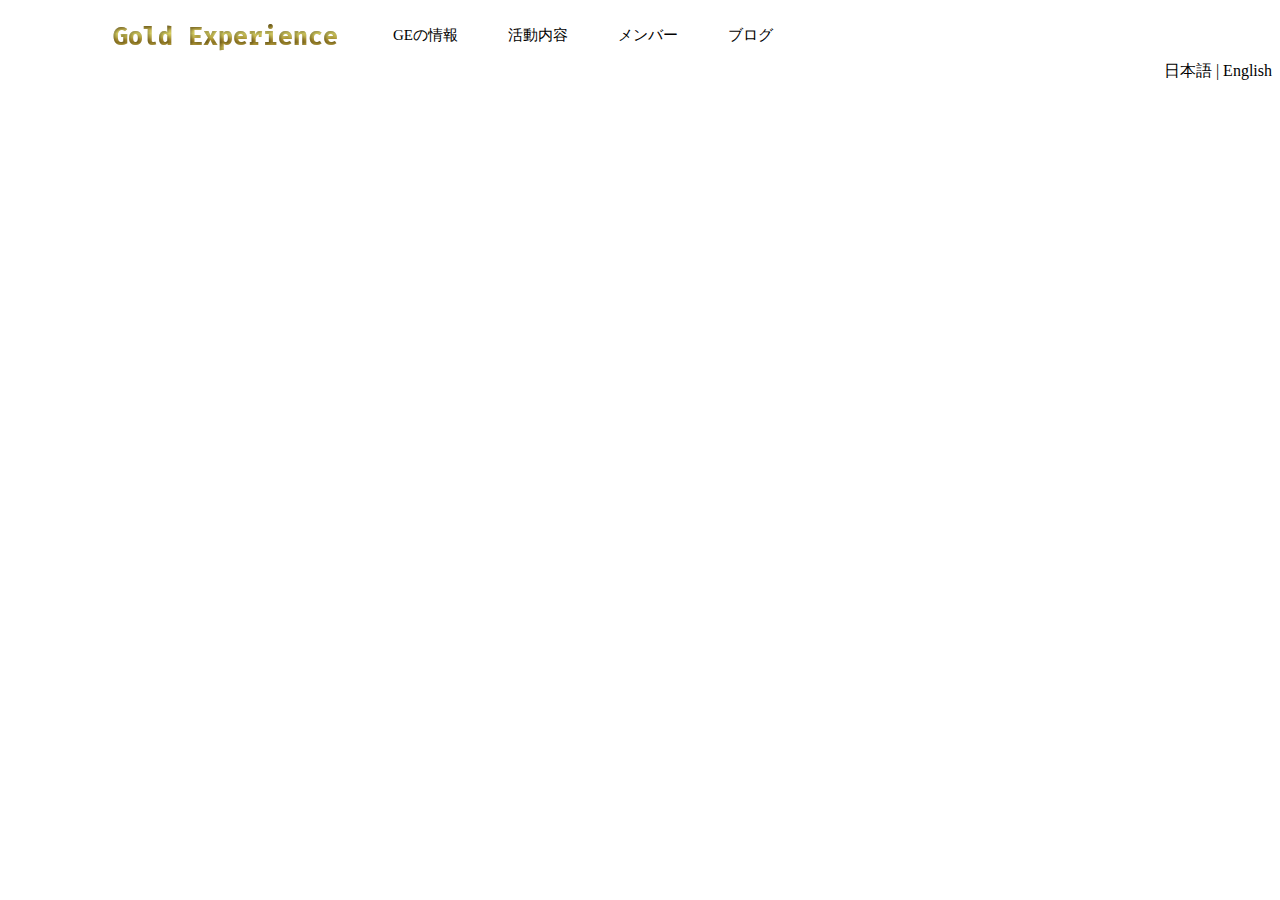
==== gang.html @ 8aa27886 "gangsite" ====
<!DOCTYPE html>
<html lang="en">
<head>
  <meta charset="UTF-8">
  <meta name="viewport" content="width=device-width, initial-scale=1.0">
  <title>Gold Experience</title>
  <link rel="stylesheet" href="./gang.css">
  <script src="./gang.js" defer></script>
</head>
<body>
  <div class="header">
    <div class="header-logo">
      <img src="GE.png" alt="logo">
    </div>
    <div>
      <ul>
        <li><a href="#">GEの情報</a></li>
        <li><a href="#">活動内容</a></li>
        <li><a href="#">メンバー</a></li>
        <li><a href="#">ブログ</a></li>
      </ul>
    </div>
    <div class="header-right">
      <a class="header-language-japanese" href="#">日本語</a>
      <span class="header-language-bar">|</span>
      <a class="header-language-english" href="#">English</a>
    </div>
  </div>
  <div class="main">
    <div class="mission-wrapper">

    </div>

    <div class="activity-wrapper">
      
    </div>

    <div class="member-wrapper">
      
    </div>

    <div class="news-wrapper">
      
    </div>
  </div>
  <div class="footer">
    <footer class="footer-left">

    </footer>
    <footer class="footer-right">

    </footer>
  </div>
</body>
</html>

<!-- <button id="button1">ボタン1</button>
<button id="button2">ボタン2</button>
<button id="button3">ボタン3</button>

<div id="res1" class="res">結果1</div>
<div id="res2" class="res">結果2</div>
<div id="res3" class="res">結果3</div>
<div id="res4" class="res">結果4</div> -->
---- gang.css ----
* {
  padding: 0;
}

.header-logo {
  float: left;
  padding-left: 100px;
}

ul {
  list-style: none;
  display: flex;

}

li {
  padding-top: 10px;
  padding-left: 50px;
  font-size: 15px;
}

a {
  text-decoration: none;
  color: black;
}

.header-right {
  float: right;

}
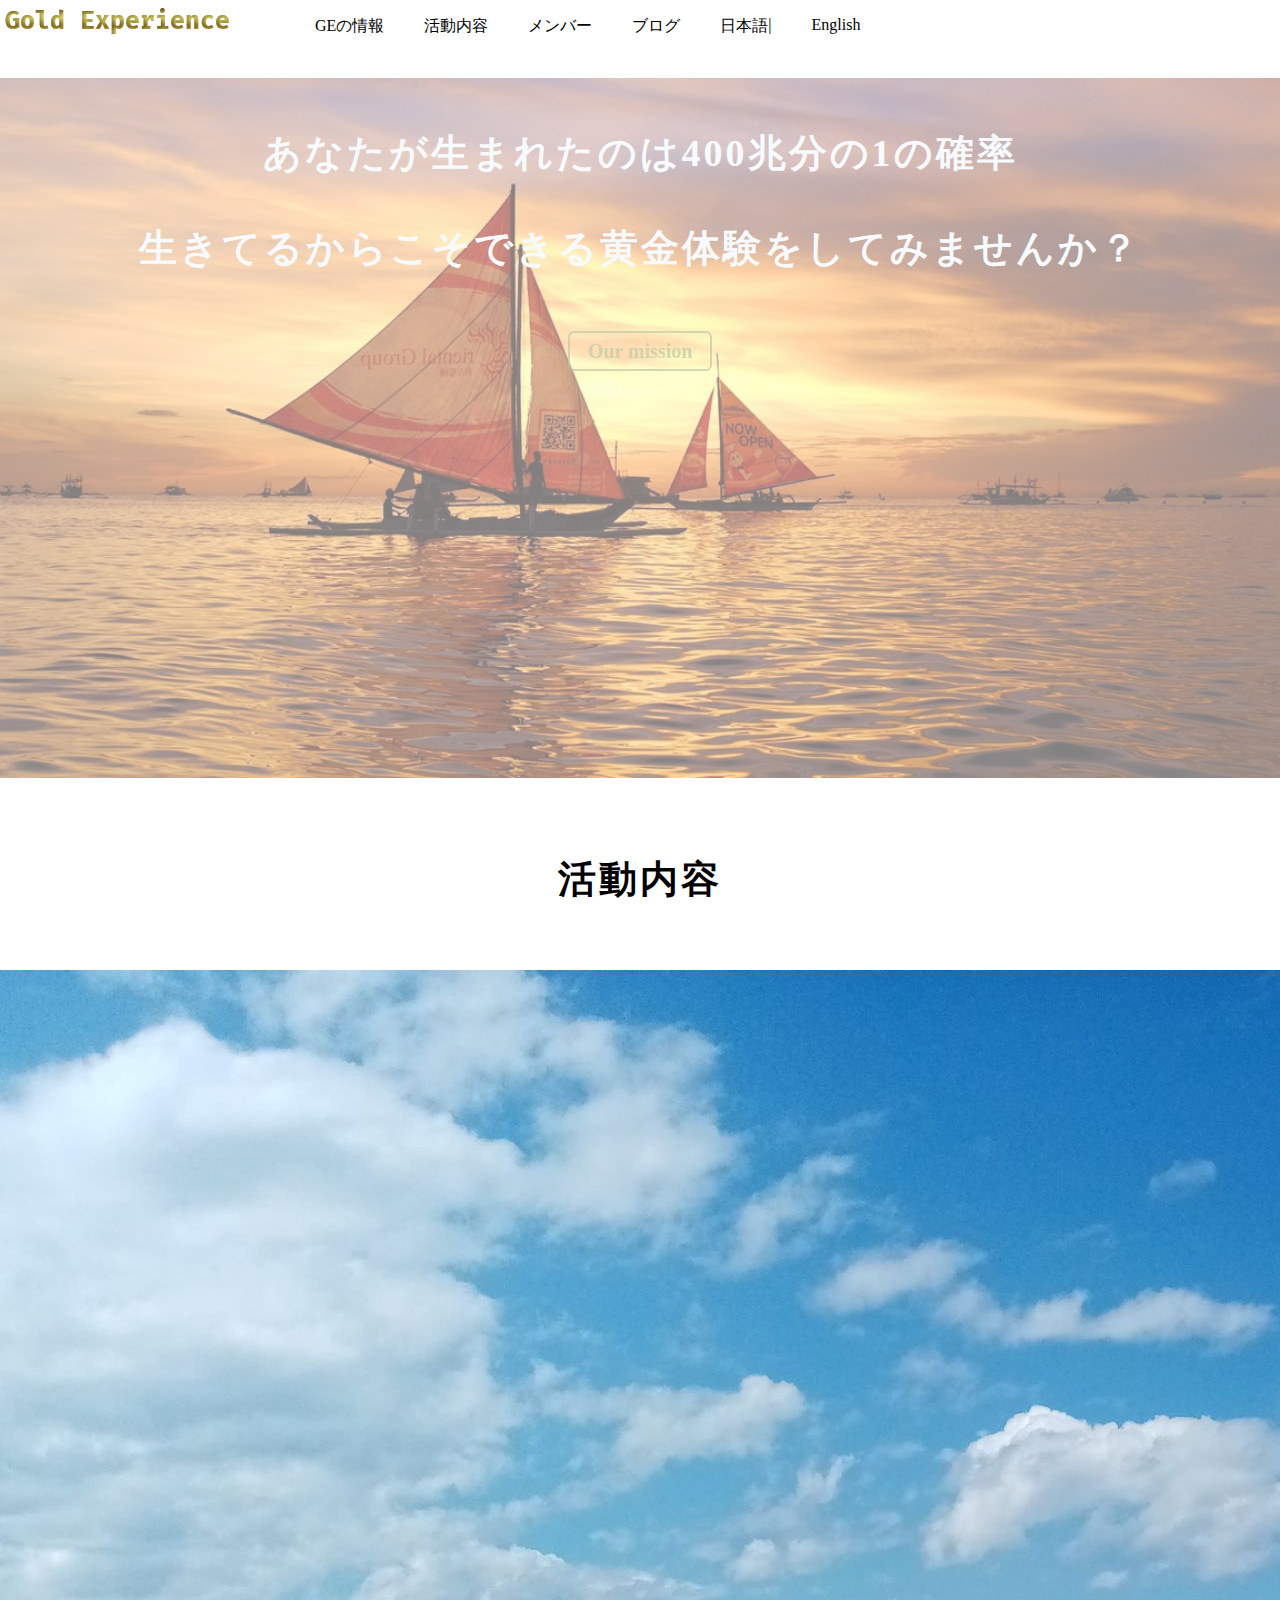
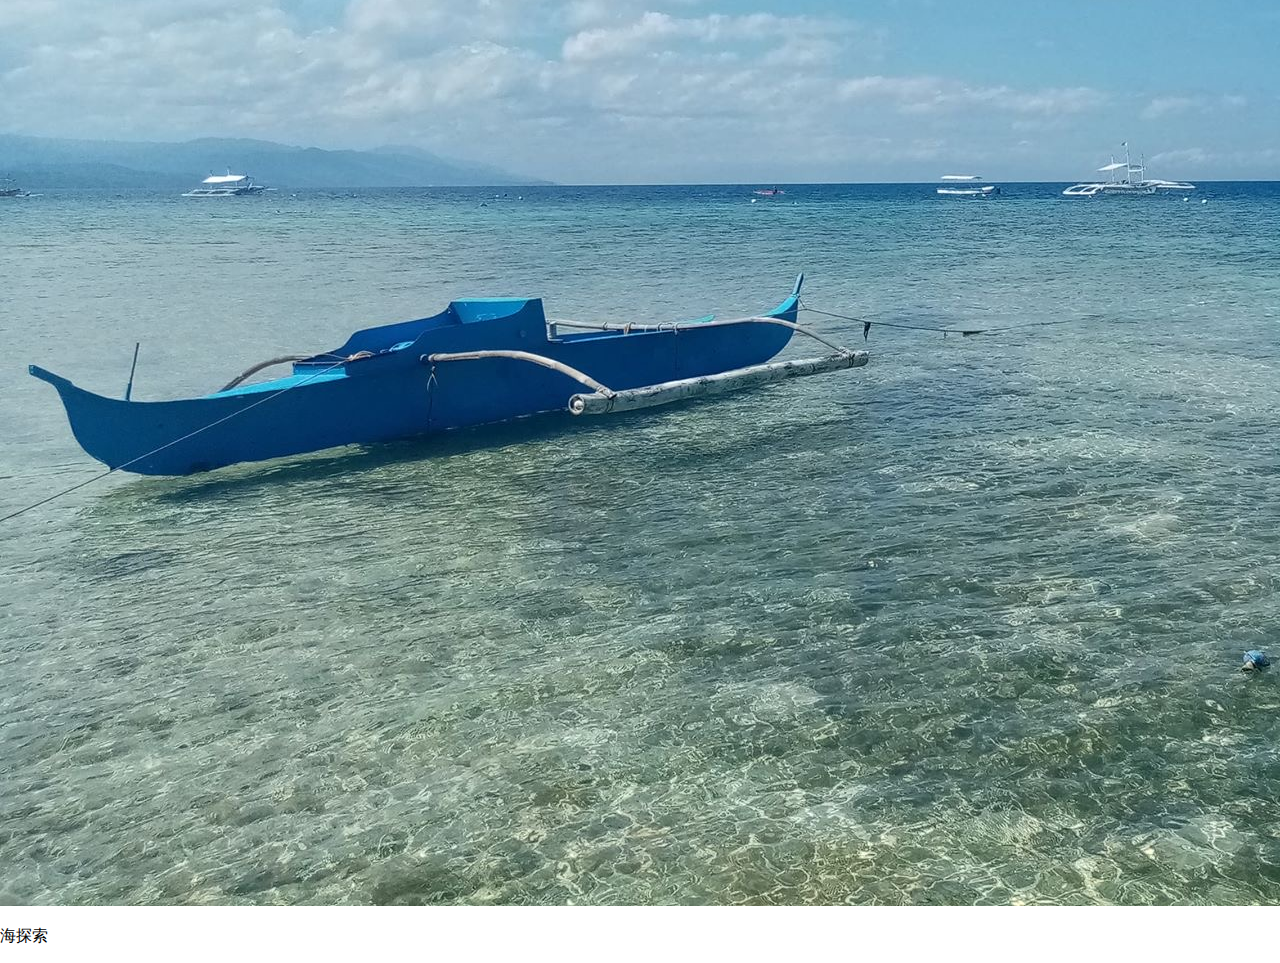
==== commit d7d9afe3: "uproad" ====
--- a/gang.html
+++ b/gang.html
@@ -18,21 +18,44 @@
         <li><a href="#">活動内容</a></li>
         <li><a href="#">メンバー</a></li>
         <li><a href="#">ブログ</a></li>
+        <a href="#">日本語</a>
+        <span>|</span>
+        <a href="#">English</a>
       </ul>
     </div>
-    <div class="header-right">
-      <a class="header-language-japanese" href="#">日本語</a>
-      <span class="header-language-bar">|</span>
-      <a class="header-language-english" href="#">English</a>
-    </div>
   </div>
+
   <div class="main">
     <div class="mission-wrapper">
-
+      <div class="conteiner">
+        <h1>あなたが生まれたのは400兆分の1の確率<br><br>生きてるからこそできる黄金体験をしてみませんか？</h1>
+        <div class="position-mission">
+          <a href="#" class="btn-mission">Our mission</a>
+        </div>
+      </div>
     </div>
 
     <div class="activity-wrapper">
-      
+      <div class="conteiner">
+        <h1>活動内容</h1>
+      </div>
+      <div class="images">
+        <div class="image">
+          <img src="moal.jpeg" alt="beach">
+          <p class="name-activity">海探索</p>
+          <p class="text-contents"></p>
+        </div>
+        <div class="image">
+          <img src="omutsu.jpeg" alt="basuket">
+          <p class="name-activity">バスケットボール</p>
+          <p class="text-contents"></p>
+        </div>
+        <div class="image">
+          <img src="uchu.jpeg" alt="uchu">
+          <p class="name-activity">宇宙探索</p>
+          <p class="text-contents"></p>
+        </div>
+      </div>
     </div>
 
     <div class="member-wrapper">
@@ -52,7 +75,8 @@
     </footer>
   </div>
 </body>
-</html>
+</html> 
+
 
 <!-- <button id="button1">ボタン1</button>
 <button id="button2">ボタン2</button>
@@ -61,4 +85,6 @@
 <div id="res1" class="res">結果1</div>
 <div id="res2" class="res">結果2</div>
 <div id="res3" class="res">結果3</div>
-<div id="res4" class="res">結果4</div> -->
+<div id="res4" class="res">結果4</div>
+
+
--- a/gang.css
+++ b/gang.css
@@ -1,5 +1,86 @@
-* {
-  padding: 0;
+body {
+  margin: 0;
+}
+
+.conteiner {
+  width: 1170px;
+  padding: 0 15px;
+  margin: 0 auto;
+  text-align: center;
+}
+
+.header {
+  display: flex;
+}
+ 
+
+.header ul {
+  list-style: none;
+  display: flex;
+
+}
+
+.header a {
+  text-decoration: none;
+  color: black;
+  padding-left: 40px;
+
+}
+
+.header-list {
+  display: flex;
+  justify-content: flex-end;
+}
+.mission-wrapper {
+  background-image: url(boracay.jpg);
+  background-size: cover;
+  height: 700px;
+  width: 100%;
+  color: aliceblue;
+  opacity: 0.5;
+  
+}
+.mission-wrapper:hover {
+  opacity: 1;
+}
+
+.conteiner h1 {
+  padding-top: 50px;
+  padding-bottom: 40px;
+  font-size: 38px;
+  letter-spacing: 3px;
+
+}
+
+.btn-mission {
+  border: 2px solid rgb(136, 148, 82);
+  text-decoration: none;
+  color: rgb(136, 148, 82);
+  border-radius: 6px;
+  padding: 7px 18px;
+  font-weight: bold;
+  font-size: 20px;
+  opacity: 0.7;
+}
+
+.btn-mission:hover {
+  opacity: 1;
+}
+
+.images {
+  display: flex;
+}
+
+main div.animal {
+  width: calc(33.3% - 10px);
+  margin: 5px;
+}
+
+
+/* -----------
+
+body {
+  margin: auto;
 }
 
 .header-logo {
@@ -25,6 +106,38 @@
 }
 
 .header-right {
-  float: right;
+  float: left;
 
-}+}
+
+.sea-image {
+  width: 100%;
+  opacity: 0.6;
+}
+
+.mission-wrapper {
+  position: relative;
+  font-size: 20px;
+  text-align: center;
+
+}
+
+.message {
+   position: absolute;
+   top: 12%;
+   width: 100%;
+   color: white;
+}
+
+.btn-mission {
+  position: absolute;
+  top:  50%;
+  width: 25%;
+}
+
+ */
+
+
+/* .sea-image:hover {
+  opacity: 1;
+} */
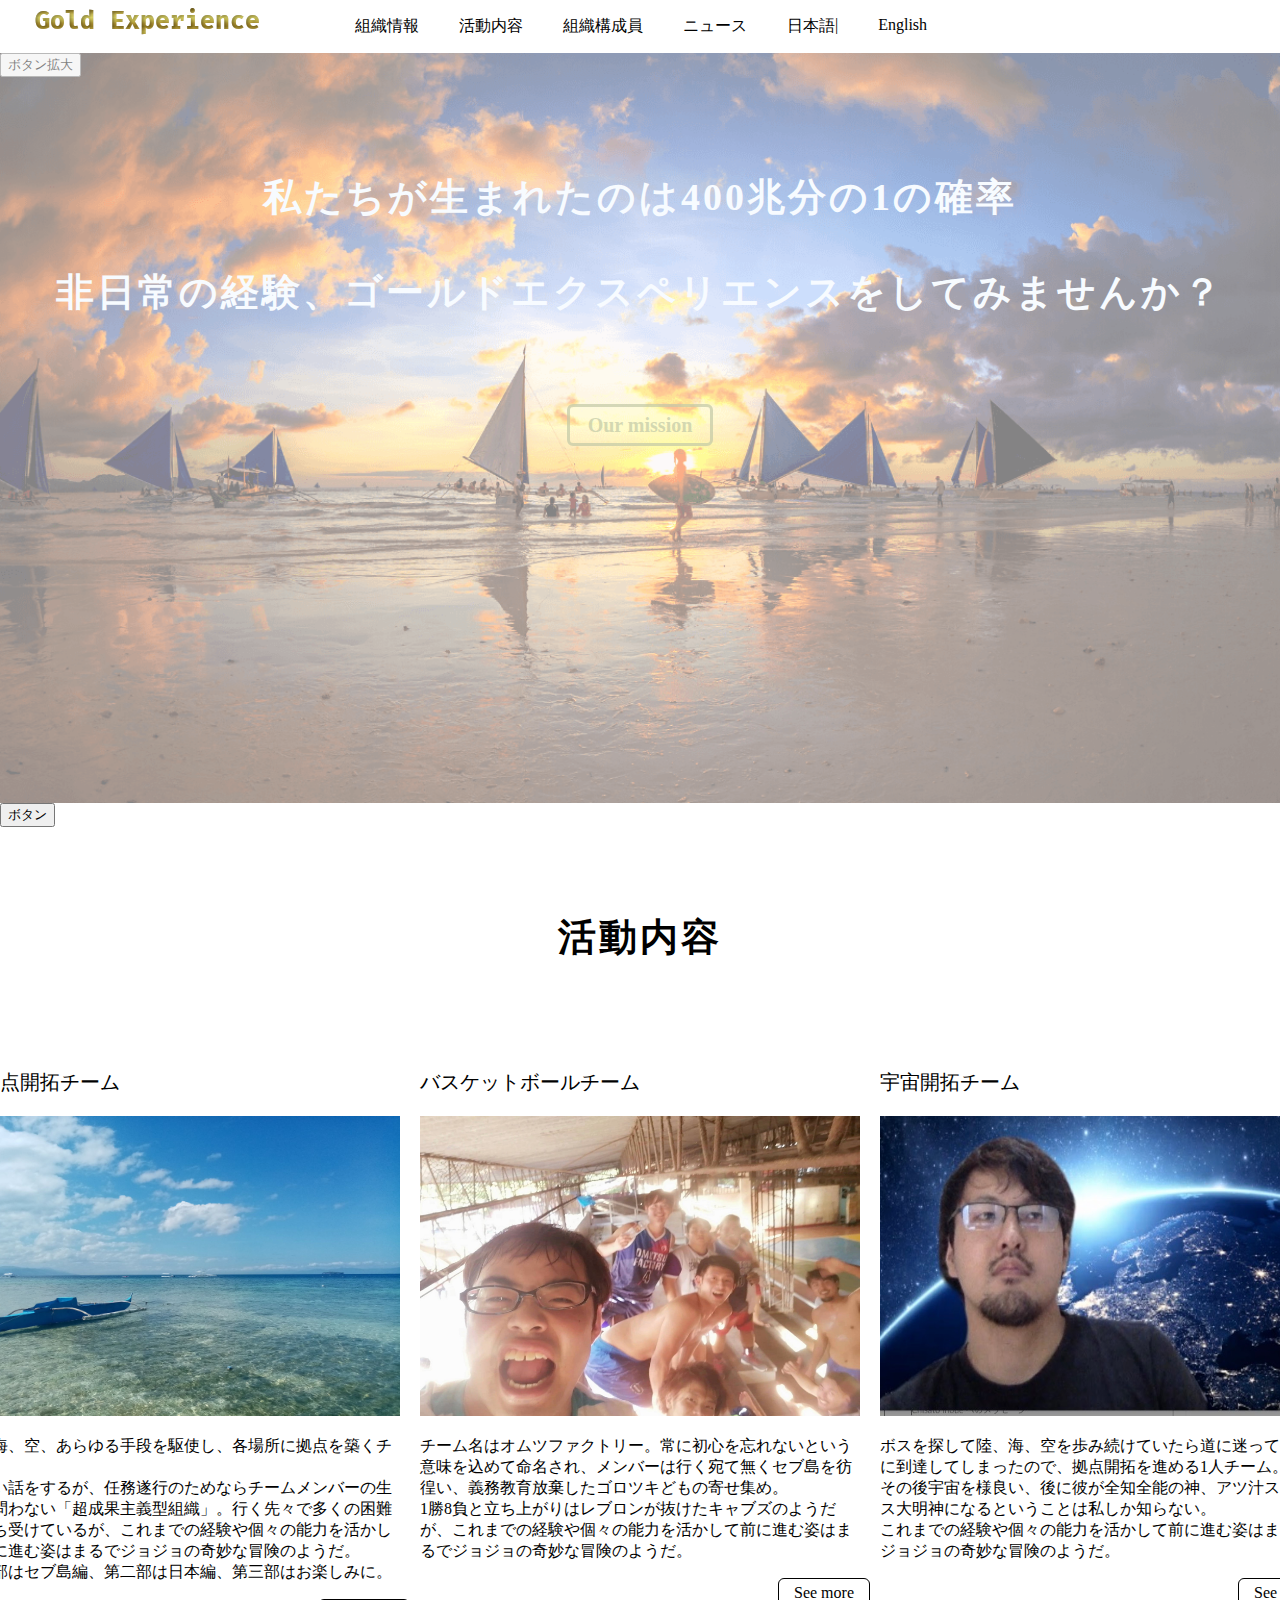
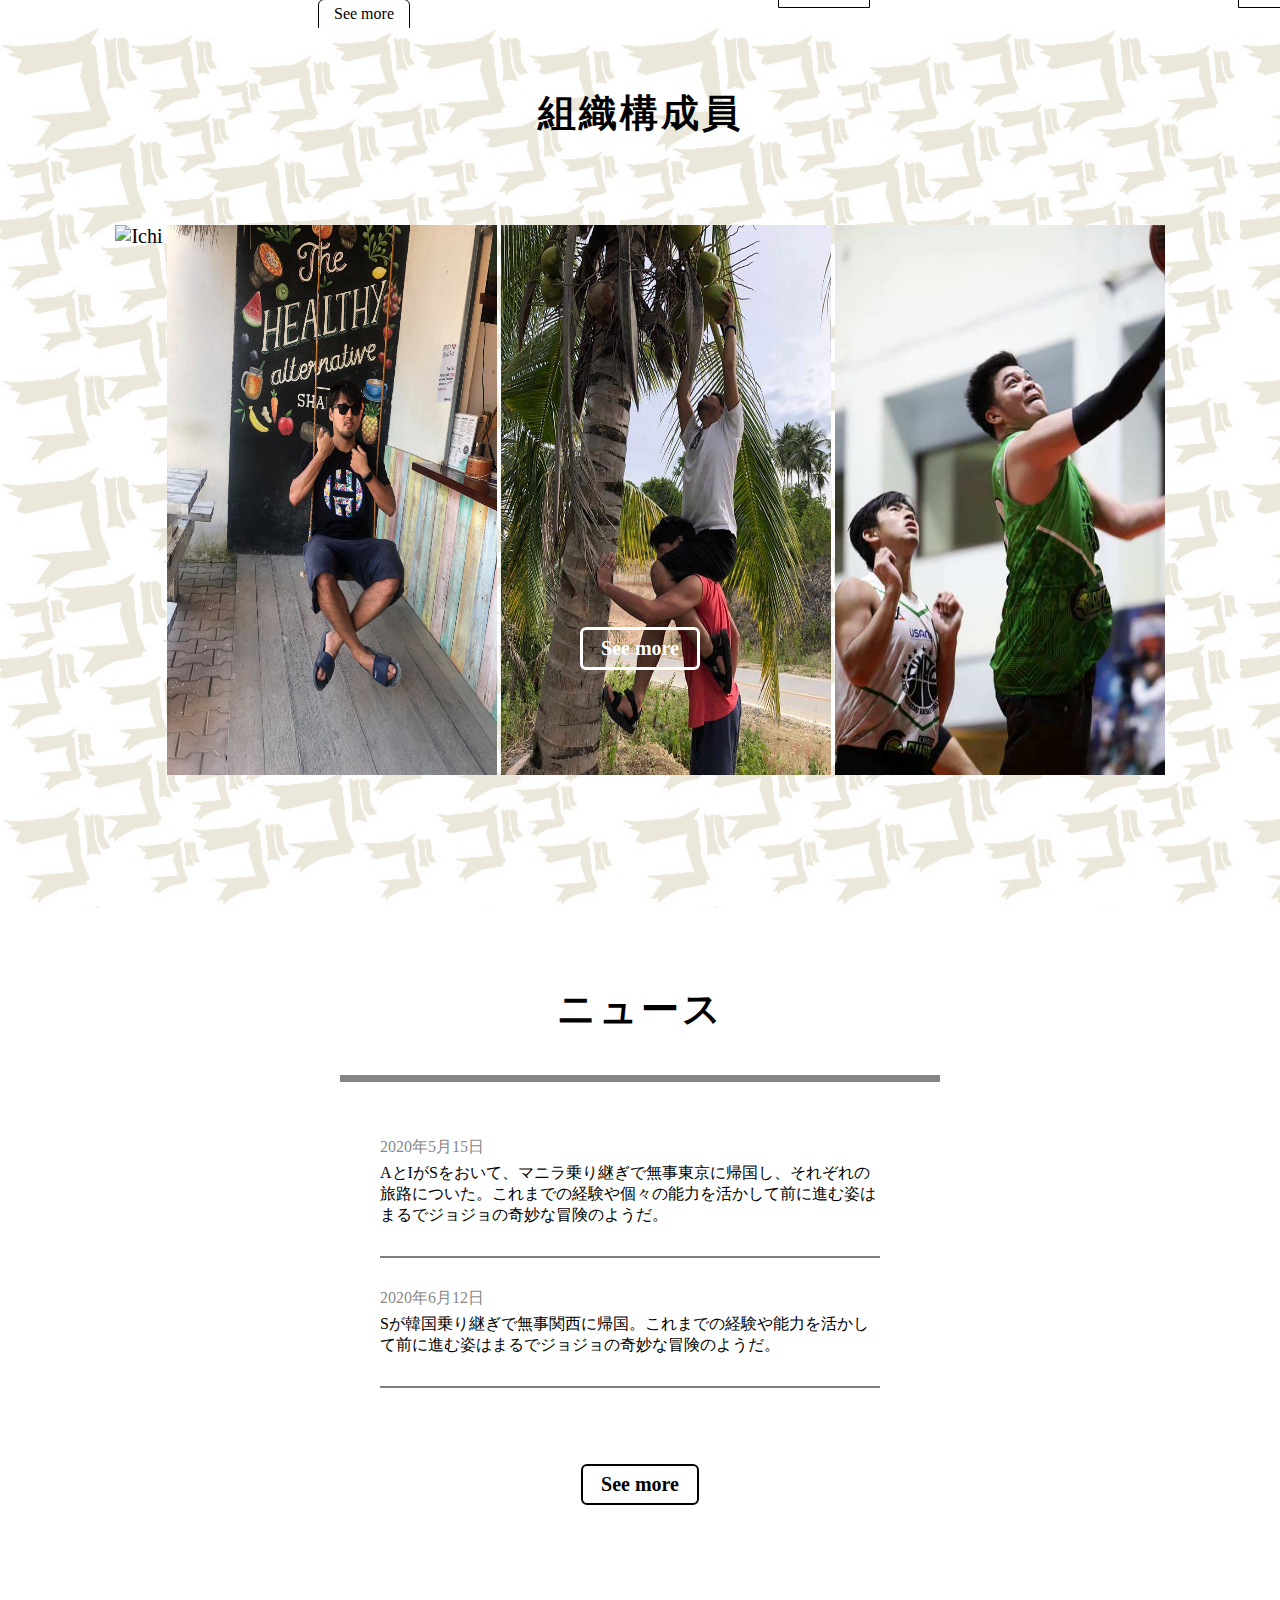
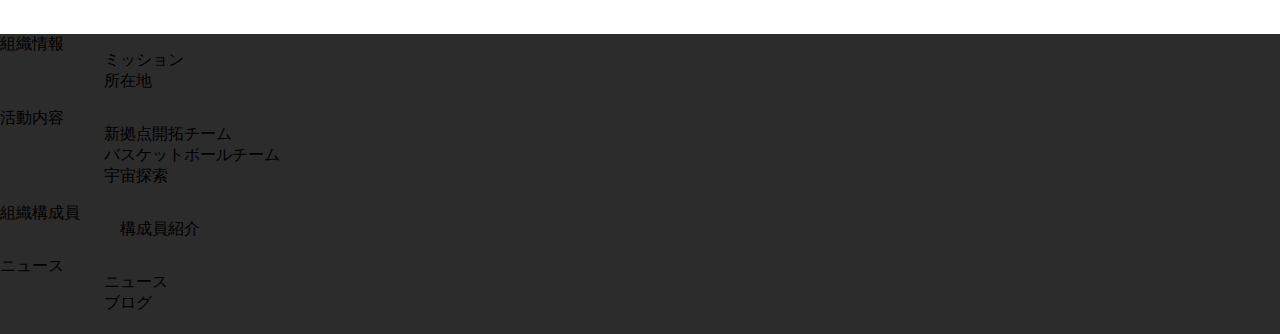
==== commit 6d5cfaae: "updategang" ====
--- a/gang.html
+++ b/gang.html
@@ -14,77 +14,160 @@
     </div>
     <div>
       <ul>
-        <li><a href="#">GEの情報</a></li>
+        <li><a href="#">組織情報</a></li>
         <li><a href="#">活動内容</a></li>
-        <li><a href="#">メンバー</a></li>
-        <li><a href="#">ブログ</a></li>
-        <a href="#">日本語</a>
-        <span>|</span>
-        <a href="#">English</a>
+        <li><a href="#">組織構成員</a></li>
+        <li><a href="#">ニュース</a></li>
+          <a href="#" id="trial">日本語</a>
+          <span>|</span>
+          <a href="#" id="trial">English</a>
       </ul>
     </div>
   </div>
 
   <div class="main">
     <div class="mission-wrapper">
+      <button id="button1">ボタン拡大</button>
       <div class="conteiner">
-        <h1>あなたが生まれたのは400兆分の1の確率<br><br>生きてるからこそできる黄金体験をしてみませんか？</h1>
+        <h1 class="mission-heading">私たちが生まれたのは400兆分の1の確率<br><br>非日常の経験、ゴールドエクスペリエンスをしてみませんか？</h1>
         <div class="position-mission">
-          <a href="#" class="btn-mission">Our mission</a>
+          <a  id="res1" href="#" class="btn-mission">Our mission</a>
         </div>
       </div>
     </div>
 
     <div class="activity-wrapper">
+      <button class="button2">ボタン</button>
       <div class="conteiner">
-        <h1>活動内容</h1>
+        <h1 class="activity-title">活動内容</h1>
       </div>
       <div class="images">
         <div class="image">
-          <img src="moal.jpeg" alt="beach">
-          <p class="name-activity">海探索</p>
-          <p class="text-contents"></p>
+          <p class="name-activity">新拠点開拓チーム</p>
+          <img id="res2" class="thumbnail300" src="moal.jpeg" alt="beach">
+          <p class="text-contents">陸、海、空、あらゆる手段を駆使し、各場所に拠点を築くチーム。<br>厳しい話をするが、任務遂行のためならチームメンバーの生死は問わない「超成果主義型組織」。行く先々で多くの困難が待ち受けているが、これまでの経験や個々の能力を活かして前に進む姿はまるでジョジョの奇妙な冒険のようだ。<br>第一部はセブ島編、第二部は日本編、第三部はお楽しみに。</p>
+          <a href="#" class="btn seemore">See more</a>
         </div>
         <div class="image">
-          <img src="omutsu.jpeg" alt="basuket">
-          <p class="name-activity">バスケットボール</p>
-          <p class="text-contents"></p>
+          <p class="name-activity">バスケットボールチーム</p>
+          <img id="res3" class="thumbnail300" src="omutsu.jpeg" alt="basuket">
+          <p class="text-contents">チーム名はオムツファクトリー。常に初心を忘れないという意味を込めて命名され、メンバーは行く宛て無くセブ島を彷徨い、義務教育放棄したゴロツキどもの寄せ集め。<br>1勝8負と立ち上がりはレブロンが抜けたキャブズのようだが、これまでの経験や個々の能力を活かして前に進む姿はまるでジョジョの奇妙な冒険のようだ。</p>
+          <a href="#" class="btn seemore">See more</a>
         </div>
         <div class="image">
-          <img src="uchu.jpeg" alt="uchu">
-          <p class="name-activity">宇宙探索</p>
-          <p class="text-contents"></p>
+          <p class="name-activity">宇宙開拓チーム</p>
+          <img id="res4" class="thumbnail300" src="uchu.jpeg" alt="uchu">
+          <p class="text-contents">ボスを探して陸、海、空を歩み続けていたら道に迷って宇宙に到達してしまったので、拠点開拓を進める1人チーム。<br>その後宇宙を様良い、後に彼が全知全能の神、アツ汁スペース大明神になるということは私しか知らない。<br> これまでの経験や個々の能力を活かして前に進む姿はまるでジョジョの奇妙な冒険のようだ。</p>
+          <a href="#" class="btn seemore">See more</a>
         </div>
       </div>
     </div>
 
     <div class="member-wrapper">
-      
+      <div class="conteiner">
+        <h1 class="member-title">組織構成員</h1>
+      </div>
+      <div class="characters">
+        <div class="character">
+          <img class="thumbnail2" src="ichi.jpeg" alt="Ichi">
+        </div>
+        <div class="character">
+          <img class="thumbnail2" src="atsu2.jpeg" alt="Atsu">
+        </div>
+        <div class="character">
+          <img class="thumbnail2" src="so.jpeg" alt="So">
+        </div>
+        <div class="character">
+          <img class="thumbnail2" src="sho.jpeg" alt="Sho">
+        </div>
+        <a href="#" class="btn-team">See more</a>
+      </div>
     </div>
 
     <div class="news-wrapper">
-      
+      <h1 class="heading-news">ニュース</h1>
+      <ul>
+        <li>
+          <time datetime="2020-5-15T15:00">2020年5月15日</time>
+          <div class="news-contents"><a href="#">AとIがSをおいて、マニラ乗り継ぎで無事東京に帰国し、それぞれの旅路についた。これまでの経験や個々の能力を活かして前に進む姿はまるでジョジョの奇妙な冒険のようだ。</a></div>
+        </li>
+        <li>
+          <time datetime="2020-6-13T15:00">2020年6月12日</time>
+          <div class="news-contents"><a href="#">Sが韓国乗り継ぎで無事関西に帰国。これまでの経験や能力を活かして前に進む姿はまるでジョジョの奇妙な冒険のようだ。</a></div>
+        </li>
+      </ul>
+    </div>
+  </div>
+  <div class="conteiner">
+    <div class="btn-area">
+      <a href="#" class="btn-news">See more</a>
     </div>
   </div>
   <div class="footer">
-    <footer class="footer-left">
-
-    </footer>
-    <footer class="footer-right">
-
-    </footer>
+    <div class="footer-top">
+      <div class="footer-link-box">
+        <div class="footer-link-box-title">組織情報</div>
+        <ul class="flex-list">
+          <li class="footer-link-box-item"><a href="#">ミッション</a></li>
+          <li class="footer-link-box-item"><a href="#">所在地</a></li>
+        </ul>
+      </div>
+      <div class="footer-link-box">
+        <div class="footer-link-box-title">活動内容</div>
+        <ul class="flex-list">
+          <li class="footer-link-box-item"><a href="#">新拠点開拓チーム</a></li>
+          <li class="footer-link-box-item"><a href="#">バスケットボールチーム</a></li>
+          <li class="footer-link-box-item"><a href="#">宇宙探索</a></li>
+        </ul>
+      </div>
+      <div class="footer-link-box">
+        <div class="footer-link-box-title">組織構成員</div>
+        <ul class="flex-list">
+          <li class="footer-link-box-item"><a href="#">構成員紹介</a></li>
+        </ul>
+      </div>
+      <div class="footer-link-box">
+        <div class="footer-link-box-title">ニュース</div>
+        <ul class="flex-list">
+          <li class="footer-link-box-item"><a href="#">ニュース</a></li>
+          <li class="footer-link-box-item"><a href="#">ブログ</a></li>
+        </ul>
+      </div>
+    </div>
   </div>
 </body>
 </html> 
 
 
-<!-- <button id="button1">ボタン1</button>
-<button id="button2">ボタン2</button>
-<button id="button3">ボタン3</button>
-
-<div id="res1" class="res">結果1</div>
-<div id="res2" class="res">結果2</div>
-<div id="res3" class="res">結果3</div>
-<div id="res4" class="res">結果4</div>
 
 
+
+
+<!-- 動かんかったやつ
+---------- -->
+<!-- <div class="activity-wrapper">
+  <button class="button2">ボタン</button>
+  <div class="conteiner">
+    <h1 class="activity-title">活動内容</h1>
+  </div>
+  <div class="images">
+    <div class="image">
+      <p class="name-activity">新拠点開拓チーム</p>
+      <img id="res2" class="thumbnail300" src="moal.jpeg" alt="beach">
+      <p class="text-contents">陸、海、空、あらゆる手段を駆使し、各場所に拠点を築くチーム。<br>厳しい話をするが、任務遂行のためならチームメンバーの生死は問わない「超成果主義型組織」。行く先々で多くの困難が待ち受けているが、これまでの経験や個々の能力を活かして前に進む姿はまるでジョジョの奇妙な冒険のようだ。<br>第一部はセブ島編、第二部は日本編、第三部はお楽しみに。</p>
+      <a href="#" class="btn seemore">See more</a>
+    </div>
+    <div class="image">
+      <p class="name-activity">バスケットボールチーム</p>
+      <img id="res3" class="thumbnail300" src="omutsu.jpeg" alt="basuket">
+      <p class="text-contents">チーム名はオムツファクトリー。常に初心を忘れないという意味を込めて命名され、メンバーは行く宛て無くセブ島を彷徨い、義務教育放棄したゴロツキどもの寄せ集め。<br>1勝8負と立ち上がりはレブロンが抜けたキャブズのようだが、これまでの経験や個々の能力を活かして前に進む姿はまるでジョジョの奇妙な冒険のようだ。</p>
+      <a href="#" class="btn seemore">See more</a>
+    </div>
+    <div class="image">
+      <p class="name-activity">宇宙開拓チーム</p>
+      <img id="res4" class="thumbnail300" src="uchu.jpeg" alt="uchu">
+      <p class="text-contents">ボスを探して陸、海、空を歩み続けていたら道に迷って宇宙に到達してしまったので、拠点開拓を進める1人チーム。<br>その後宇宙を様良い、後に彼が全知全能の神、アツ汁スペース大明神になるということは私しか知らない。<br> これまでの経験や個々の能力を活かして前に進む姿はまるでジョジョの奇妙な冒険のようだ。</p>
+      <a href="#" class="btn seemore">See more</a>
+    </div>
+  </div>
+</div> -->--- a/gang.css
+++ b/gang.css
@@ -1,5 +1,11 @@
 body {
   margin: 0;
+  max-width: 100%;
+}
+
+a {
+  text-decoration: none;
+  color: black;
 }
 
 .conteiner {
@@ -13,6 +19,9 @@
   display: flex;
 }
  
+.header-logo {
+  padding: 0px 10px 0px 30px;
+}
 
 .header ul {
   list-style: none;
@@ -21,8 +30,6 @@
 }
 
 .header a {
-  text-decoration: none;
-  color: black;
   padding-left: 40px;
 
 }
@@ -32,9 +39,9 @@
   justify-content: flex-end;
 }
 .mission-wrapper {
-  background-image: url(boracay.jpg);
+  background-image: url(boracay2.png);
   background-size: cover;
-  height: 700px;
+  height: 750px;
   width: 100%;
   color: aliceblue;
   opacity: 0.5;
@@ -44,17 +51,15 @@
   opacity: 1;
 }
 
-.conteiner h1 {
-  padding-top: 50px;
-  padding-bottom: 40px;
-  font-size: 38px;
-  letter-spacing: 3px;
-
+.mission-heading {
+  padding-top: 70px;
+  padding-bottom: 70px;
+  font-size: 38px;
+  letter-spacing: 3px;
 }
 
 .btn-mission {
-  border: 2px solid rgb(136, 148, 82);
-  text-decoration: none;
+  border: 3px solid rgb(136, 148, 82);
   color: rgb(136, 148, 82);
   border-radius: 6px;
   padding: 7px 18px;
@@ -76,68 +81,204 @@
   margin: 5px;
 }
 
-
-/* -----------
-
-body {
-  margin: auto;
-}
-
-.header-logo {
-  float: left;
-  padding-left: 100px;
-}
-
-ul {
+.activity-wrapper {
+  height: 800px;
+  max-width: 1600px;
+}
+
+.activity-title {
+  padding-top: 60px;
+  padding-bottom: 60px;
+  font-size: 38px;
+  letter-spacing: 3px;
+}
+
+.images {
+  justify-content: center;
+}
+
+.thumbnail300 {
+  width:  440px;
+  height: 300px;
+  padding-left: 10px;
+  padding-right: 10px;
+
+  
+}
+
+.name-activity {
+  padding-left: 10px;
+  font-size: 20px;
+}
+
+.text-contents {
+  padding-left: 10px;  
+  max-width: 440px;
+}
+
+.btn {
+  border: 1px solid black;
+  padding: 5px 15px;
+  color: black;
+  border-radius: 6px 6px 0 0;
+  float: right;
+}
+
+.member-wrapper {
+  /* width: 1170px;
+  padding: 0 15px;
+  margin: 0 auto; */
+  text-align: center;
+  height: 880px;
+  justify-content: center;
+  position: relative;
+  font-size: 20px;
+  text-align: center;
+  background-image: url(gogo.jpg);
+  background-color:rgba(243, 238, 226, 0.966);
+  background-blend-mode:lighten;
+}
+
+.member-title {
+  padding-top: 60px;
+  padding-bottom: 60px;
+  font-size: 38px;
+  letter-spacing: 3px;
+}
+
+.characters {
+  display: flex;
+  justify-content: center;
+
+}
+
+.character {
+  padding: 0 2px;
+}
+
+.thumbnail2 {
+  width:  330px;
+  height: 550px;
+  justify-content: center;
+
+}
+
+.btn-team {
+  border: 3px solid white;
+  color: white;
+  border-radius: 6px;
+  padding: 7px 18px;
+  font-weight: bold;
+  font-size: 20px;
+  position: absolute;
+  top:  68%;
+  opacity: 1;
+}
+
+.btn-team:hover {
+  opacity: 0.7;
+}
+
+.heading-news {
+  padding-top: 50px;
+  padding-bottom: 40px;
+  font-size: 38px;
+  letter-spacing: 3px;
+  text-align: center;
+  border-bottom: 7px solid rgba(107, 107, 106, 0.829);
+  padding-bottom: 40xp;
+}
+
+.news-contents:hover {
+  opacity: 0.6;
+}
+
+
+.news-wrapper {
+  height: 500px;
+  width: 600px;
+  padding: 0 15px;
+  margin: 0 auto;
+}
+
+.news-wrapper li {
+  padding-top: 30px;
   list-style: none;
-  display: flex;
-
-}
-
-li {
-  padding-top: 10px;
-  padding-left: 50px;
-  font-size: 15px;
-}
-
-a {
-  text-decoration: none;
+  flex-wrap: wrap;
+  border-bottom:2px solid gray;
+  display: inline-block;
+  padding-bottom: 30px;
+}
+
+time {
+  color: rgba(107, 107, 106, 0.829);
+  display: inline-block;
+  padding-bottom: 5px;
+}
+
+.news-wrapper div {
+  display: flex;
+  max-width: 500px;  
+}
+
+.btn-area {
+  height: 200px;
+}
+
+.btn-news {
+  margin-top: 30px;
+  border: 2px solid black;
   color: black;
-}
-
-.header-right {
-  float: left;
-
-}
-
-.sea-image {
-  width: 100%;
+  border-radius: 6px;
+  padding: 7px 18px;
+  font-weight: bold;
+  font-size: 20px;
+  display: inline-block;
+  opacity: 1;
+}
+
+.btn-news:hover {
   opacity: 0.6;
 }
 
-.mission-wrapper {
-  position: relative;
-  font-size: 20px;
-  text-align: center;
-
-}
-
-.message {
-   position: absolute;
-   top: 12%;
-   width: 100%;
-   color: white;
-}
-
-.btn-mission {
-  position: absolute;
-  top:  50%;
-  width: 25%;
-}
-
- */
-
-
-/* .sea-image:hover {
-  opacity: 1;
-} */
+.footer-link-box {
+  display: flex;
+}
+
+.footer {
+  height: 300px;
+  background-color: rgb(44, 44, 44);
+  margin: 0 auto;
+
+}
+
+.flex-list {
+  list-style: none;
+ }
+
+footer-link-box-item {
+  flex: auto;
+
+}
+
+
+/* これより下はJS */
+
+.gold {
+  color: white;
+  font-size: 100px;
+}
+
+.color {
+  background-color: rgba(0, 0, 0, 0.616);
+  color: white;
+}
+ 
+.hidden {
+  transition: all 1s ease;
+  opacity: 0;
+}
+
+
+
+
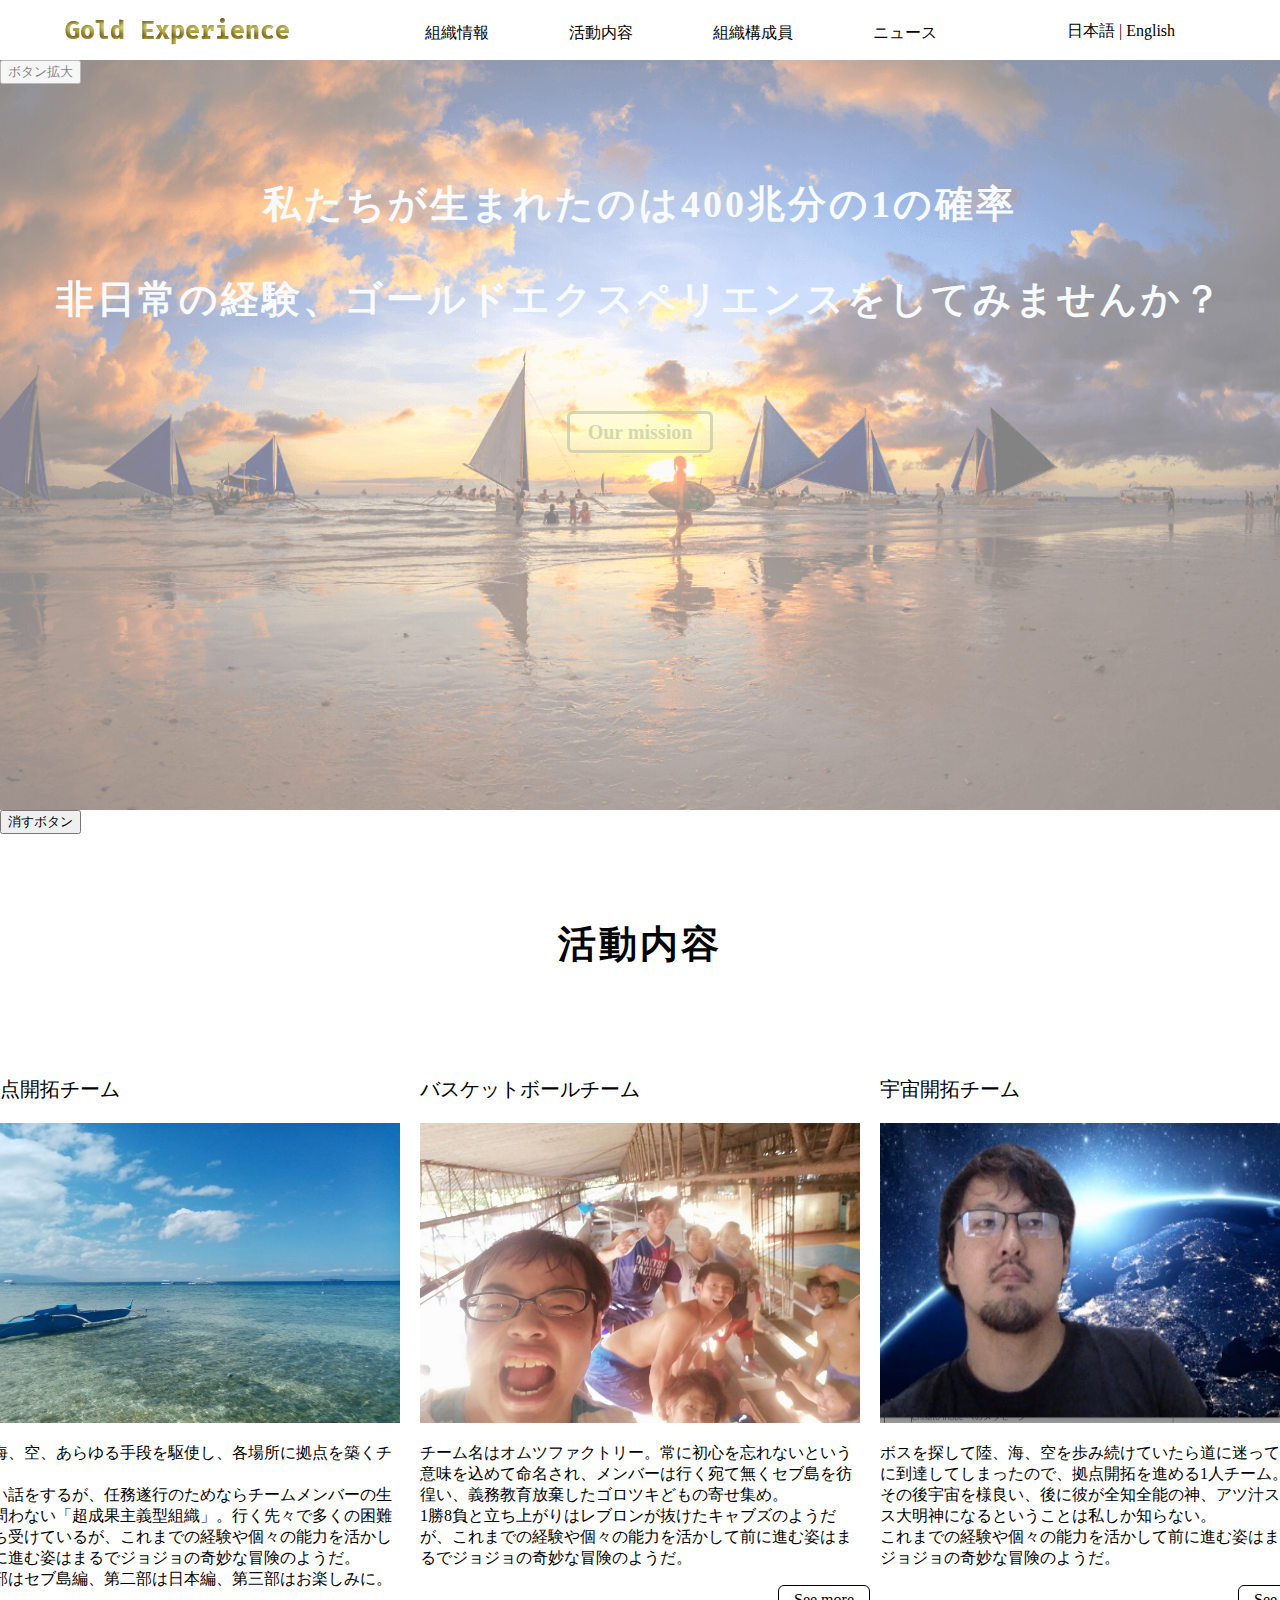
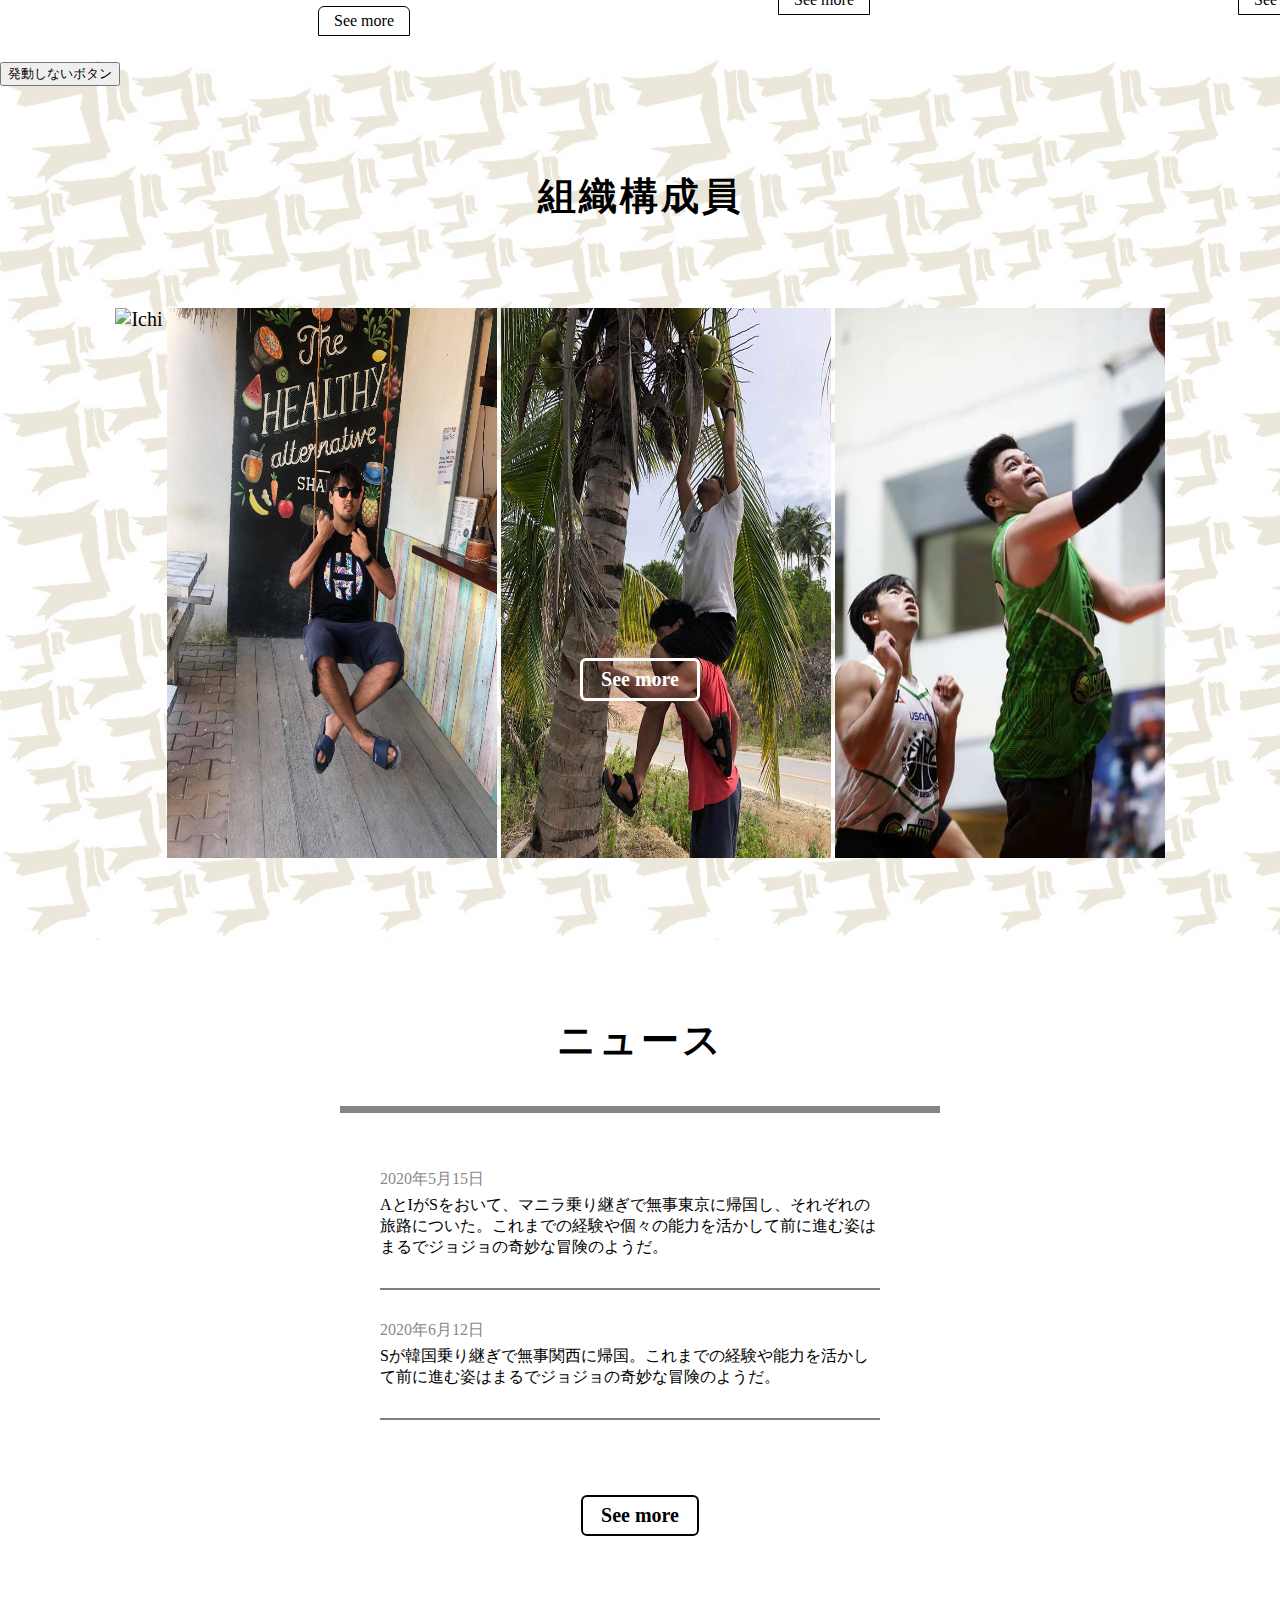
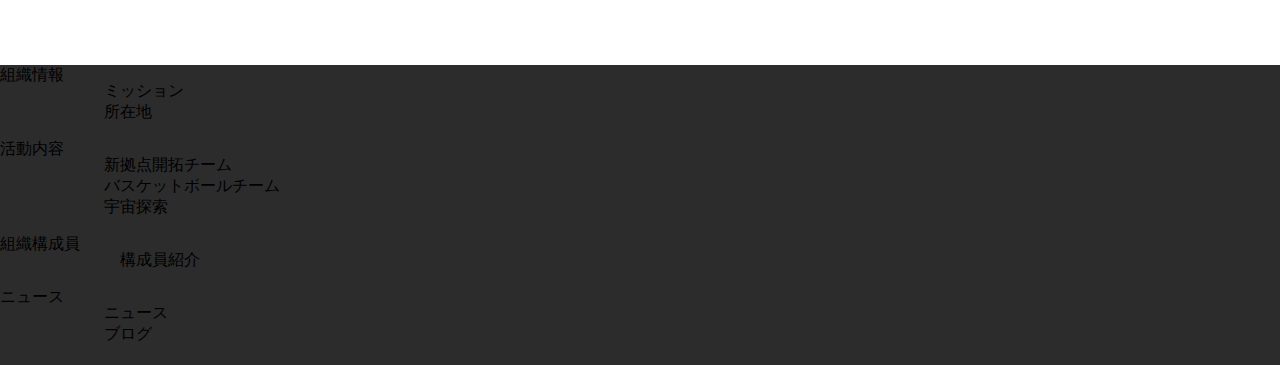
==== commit 062abdd3: "uproadjs" ====
--- a/gang.html
+++ b/gang.html
@@ -18,10 +18,12 @@
         <li><a href="#">活動内容</a></li>
         <li><a href="#">組織構成員</a></li>
         <li><a href="#">ニュース</a></li>
-          <a href="#" id="trial">日本語</a>
-          <span>|</span>
-          <a href="#" id="trial">English</a>
       </ul>
+    </div>
+    <div class="languages">
+      <a href="#" class="language">日本語</a>
+      <span class="border">|</span>
+      <a href="#" class="language">English</a>
     </div>
   </div>
 
@@ -37,7 +39,7 @@
     </div>
 
     <div class="activity-wrapper">
-      <button class="button2">ボタン</button>
+      <button id="button2">消すボタン</button>
       <div class="conteiner">
         <h1 class="activity-title">活動内容</h1>
       </div>
@@ -64,6 +66,7 @@
     </div>
 
     <div class="member-wrapper">
+      <button class="button3">発動しないボタン</button>
       <div class="conteiner">
         <h1 class="member-title">組織構成員</h1>
       </div>
--- a/gang.css
+++ b/gang.css
@@ -17,27 +17,41 @@
 
 .header {
   display: flex;
+  height: 60px;
 }
  
 .header-logo {
-  padding: 0px 10px 0px 30px;
+  padding: 10px 50px 0px 60px;
 }
 
 .header ul {
   list-style: none;
   display: flex;
-
-}
-
-.header a {
   padding-left: 40px;
-
-}
-
-.header-list {
-  display: flex;
-  justify-content: flex-end;
-}
+}
+
+.header li {
+  padding-top: 7px;
+  padding-left: 40px;
+  padding-right: 40px;
+  opacity: 1;
+}
+
+.header li:hover {
+  opacity: 0.7;
+}
+
+.languages {
+  padding-top: 21px;
+  padding-right: 5px;
+  padding-left: 90px;  
+  opacity: 1;
+}
+
+.languages:hover {
+  opacity: 0.7;
+}
+
 .mission-wrapper {
   background-image: url(boracay2.png);
   background-size: cover;
@@ -82,7 +96,7 @@
 }
 
 .activity-wrapper {
-  height: 800px;
+  height: 850px;
   max-width: 1600px;
 }
 
@@ -125,15 +139,9 @@
 }
 
 .member-wrapper {
-  /* width: 1170px;
-  padding: 0 15px;
-  margin: 0 auto; */
-  text-align: center;
   height: 880px;
-  justify-content: center;
   position: relative;
   font-size: 20px;
-  text-align: center;
   background-image: url(gogo.jpg);
   background-color:rgba(243, 238, 226, 0.966);
   background-blend-mode:lighten;
